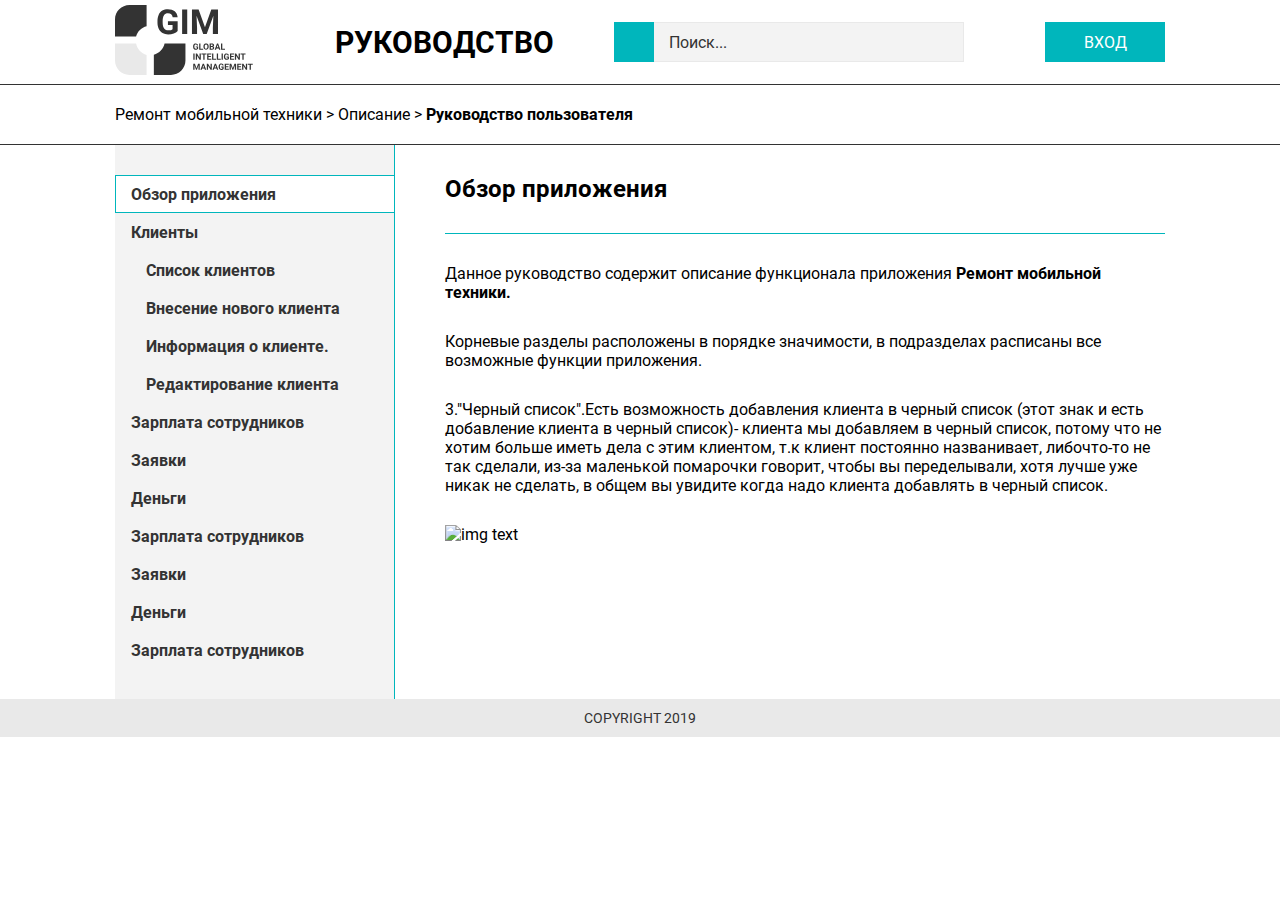
==== documentation.html @ 6bd281ae "docs page" ====
<!DOCTYPE html>
<html lang="en">
<head>
  <meta charset="UTF-8">
  <meta name="viewport" content="width=device-width, initial-scale=1, shrink-to-fit=no">
  <title>GIM - documentation</title>
  <meta name="keywords" content="text, test">
  <meta name="description" content="very long text description">
  <link rel="stylesheet" href="https://cdnjs.cloudflare.com/ajax/libs/font-awesome/5.11.2/css/all.min.css"
        integrity="sha256-+N4/V/SbAFiW1MPBCXnfnP9QSN3+Keu+NlB+0ev/YKQ=" crossorigin="anonymous"/>
  <link rel="stylesheet" href="assets/css/style.css">
  <link rel="stylesheet" href="assets/css/media.css">
</head>
<body>

<header class="header">
  <div class="doc-container">
    <div class="header__inner">
      <a href="#" class="header-logo"><img src="assets/img/logo-v1.svg" alt="GIM"></a>
      <div class="doc-header">
        <div class="doc-header__title">руководство</div>
        <form method="get" class="doc-header__search">
          <button class="btn-doc-submit" type="submit"><i class="fas fa-search"></i></button>
          <input type="search" name="search" id="search" class="inp-doc-search" placeholder="Поиск...">
        </form>
      </div>
      <a href="#" class="btn header-login">вход</a>
    </div>
  </div>
</header>

<section class="doc-breadcrumbs">
  <div class="doc-container">
    <div class="doc-breadcrumbs__menu">
      <a href="#" class="doc-breadcrumbs__link">Ремонт мобильной техники</a>
      <span>></span>
      <a href="#" class="doc-breadcrumbs__link">Описание</a>
      <span>></span>
      <span class="doc-breadcrumbs__current">Руководство пользователя</span>
    </div>
  </div>
</section>

<section class="doc-info">
  <div class="doc-container">
    <div class="doc-info__wrapper">
      <div class="doc-sidebar">
        <ul class="doc-sidebar__menu">
          <li class="doc-sidebar__item">
            <a href="#" class="doc-sidebar__link doc-sidebar__link_active">
              Обзор приложения
              <span class="doc-sidebar__arrow">
                <i class="fas fa-chevron-right"></i>
              </span>
            </a>
            <ul class="doc-sidebar__submenu">
              <li class="doc-sidebar__item"><a href="#" class="doc-sidebar__link">Список клиентов</a></li>
              <li class="doc-sidebar__item"><a href="#" class="doc-sidebar__link">Внесение нового клиента</a></li>
              <li class="doc-sidebar__item"><a href="#" class="doc-sidebar__link">Информация о клиенте.</a></li>
              <li class="doc-sidebar__item"><a href="#" class="doc-sidebar__link">Редактирование клиента</a></li>
            </ul>
          </li>
          <li class="doc-sidebar__item doc-sidebar__item_opened">
            <a href="#" class="doc-sidebar__link">
              Клиенты
              <span class="doc-sidebar__arrow">
                <i class="fas fa-chevron-right"></i>
              </span>
            </a>
            <ul class="doc-sidebar__submenu">
              <li class="doc-sidebar__item"><a href="#" class="doc-sidebar__link">Список клиентов</a></li>
              <li class="doc-sidebar__item"><a href="#" class="doc-sidebar__link">Внесение нового клиента</a></li>
              <li class="doc-sidebar__item"><a href="#" class="doc-sidebar__link">Информация о клиенте.</a></li>
              <li class="doc-sidebar__item"><a href="#" class="doc-sidebar__link">Редактирование клиента</a></li>
            </ul>
          </li>
          <li class="doc-sidebar__item"><a href="#" class="doc-sidebar__link">Зарплата сотрудников</a></li>
          <li class="doc-sidebar__item">
            <a href="#" class="doc-sidebar__link">
              Заявки
              <span class="doc-sidebar__arrow">
                <i class="fas fa-chevron-right"></i>
              </span>
            </a>
            <ul class="doc-sidebar__submenu">
              <li class="doc-sidebar__item"><a href="#" class="doc-sidebar__link">Список клиентов</a></li>
              <li class="doc-sidebar__item"><a href="#" class="doc-sidebar__link">Внесение нового клиента</a></li>
              <li class="doc-sidebar__item"><a href="#" class="doc-sidebar__link">Информация о клиенте.</a></li>
              <li class="doc-sidebar__item"><a href="#" class="doc-sidebar__link">Редактирование клиента</a></li>
            </ul>
          </li>
          <li class="doc-sidebar__item">
            <a href="#" class="doc-sidebar__link">
              Деньги
              <span class="doc-sidebar__arrow">
                <i class="fas fa-chevron-right"></i>
              </span>
            </a>
            <ul class="doc-sidebar__submenu">
              <li class="doc-sidebar__item"><a href="#" class="doc-sidebar__link">Список клиентов</a></li>
              <li class="doc-sidebar__item"><a href="#" class="doc-sidebar__link">Внесение нового клиента</a></li>
              <li class="doc-sidebar__item"><a href="#" class="doc-sidebar__link">Информация о клиенте.</a></li>
              <li class="doc-sidebar__item"><a href="#" class="doc-sidebar__link">Редактирование клиента</a></li>
            </ul>
          </li>
          <li class="doc-sidebar__item"><a href="#" class="doc-sidebar__link">Зарплата сотрудников</a></li>
          <li class="doc-sidebar__item">
            <a href="#" class="doc-sidebar__link">
              Заявки
              <span class="doc-sidebar__arrow">
                <i class="fas fa-chevron-right"></i>
              </span>
            </a>
            <ul class="doc-sidebar__submenu">
              <li class="doc-sidebar__item"><a href="#" class="doc-sidebar__link">Список клиентов</a></li>
              <li class="doc-sidebar__item"><a href="#" class="doc-sidebar__link">Внесение нового клиента</a></li>
              <li class="doc-sidebar__item"><a href="#" class="doc-sidebar__link">Информация о клиенте.</a></li>
              <li class="doc-sidebar__item"><a href="#" class="doc-sidebar__link">Редактирование клиента</a></li>
            </ul>
          </li>
          <li class="doc-sidebar__item">
            <a href="#" class="doc-sidebar__link">
              Деньги
              <span class="doc-sidebar__arrow">
                <i class="fas fa-chevron-right"></i>
              </span>
            </a>
            <ul class="doc-sidebar__submenu">
              <li class="doc-sidebar__item"><a href="#" class="doc-sidebar__link">Список клиентов</a></li>
              <li class="doc-sidebar__item"><a href="#" class="doc-sidebar__link">Внесение нового клиента</a></li>
              <li class="doc-sidebar__item"><a href="#" class="doc-sidebar__link">Информация о клиенте.</a></li>
              <li class="doc-sidebar__item"><a href="#" class="doc-sidebar__link">Редактирование клиента</a></li>
            </ul>
          </li>
          <li class="doc-sidebar__item"><a href="#" class="doc-sidebar__link">Зарплата сотрудников</a></li>
        </ul>
      </div>
      <div class="doc-content">
        <div class="doc-content__title">Обзор приложения</div>
        <div class="doc-content__text">
          <p>Данное руководство содержит описание функционала приложения <span>Ремонт мобильной техники.</span></p>
          <p>Корневые разделы расположены в порядке значимости, в подразделах расписаны все возможные функции приложения.</p>
          <p>3."Черный список".Есть возможность добавления клиента в черный список (этот знак и есть
            добавление клиента в черный список)- клиента мы добавляем в черный список, потому что
            не хотим больше иметь дела с этим клиентом, т.к клиент постоянно названивает, либочто-то
            не так сделали, из-за маленькой помарочки говорит, чтобы вы переделывали, хотя лучше
            уже никак не сделать, в общем вы увидите когда надо клиента добавлять в черный список.</p>
          <img src="assets/img/doc-img-example.png" alt="img text">
        </div>
      </div>
    </div>
  </div>
</section>


<div class="copyright">copyright 2019</div>

<script src="assets/js/custom.js"></script>
</body>
</html>
---- assets/css/style.css ----
@font-face {
    font-family: 'Roboto-Regular';
    src: url('../fonts/Roboto-Regular.ttf') format('truetype');
    font-weight: normal;
    font-style: normal;
}
@font-face {
    font-family: 'Roboto-Bold';
    src: url('../fonts/Roboto-Bold.ttf') format('truetype');
    font-weight: normal;
    font-style: normal;
}
html, body{
    margin: 0;
    width: 100%;
    min-height: 100vh;
}
body{
    font-family: 'Roboto-Regular', sans-serif;
    color: #333333;
}
/*General*/
*{
    -webkit-box-sizing: border-box;
    -moz-box-sizing: border-box;
    box-sizing: border-box;
}
a, button{
    text-decoration: none;
    -webkit-transition: all 0.3s;
    -moz-transition: all 0.3s;
    -ms-transition: all 0.3s;
    -o-transition: all 0.3s;
    transition: all 0.3s;
}
a, input, button, textarea{
    outline: none;
}
h2{
    margin: 0;
    font-family: 'Roboto-Bold', sans-serif;
    font-size: 30px;
    text-transform: uppercase;
    text-align: center;
}
img{
    max-width: 100%;
}
.container{
    max-width: 1200px;
    margin: 0 auto;
}
.title{
    display: flex;
    flex-wrap: wrap;
    align-items: center;
    justify-content: center;
}
.title span{
    width: 50px;
    height: 3px;
    margin: 0 15px;
    background-color: #333333;
}
.btn{
    display: flex;
    flex-wrap: wrap;
    align-items: center;
    justify-content: center;
    background-color: #00B6BC;
    border: 1px solid #00B6BC;
    color: #ffffff;
    text-transform: uppercase;
}
.btn:hover{
    color: #00B6BC;
    background-color: #fff;
}
/*Header*/
.header{
    padding: 5px 0;
}
.header__inner{
    display: flex;
    flex-wrap: wrap;
    align-items: center;
    justify-content: center;
}
.header-logo{
    display: block;
    width: 138px;
    margin-right: auto;
}
.navigation-mobile{
    display: none;
    width: 35px;
    margin: 10px auto 0 auto;
    border: 1px solid #00B6BC;
}
.navigation-mobile div{
    height: 2px;
    margin: 5px;
    background-color: #00B6BC;
}
.header-login{
    width: 120px;
    height: 40px;
    margin-left: auto;
    font-size: 16px;
}
.menu{
    display: flex;
    flex-wrap: wrap;
    align-items: center;
    list-style:none;
    margin: 0;
    padding: 0;
}
.menu__item{
    margin: 0 15px;
}
.menu__link{
    padding-bottom: 10px;
    color: #333333;
    border-bottom: 1px solid transparent;
}
.menu__link:hover,
.menu__link_current{
    color: #00B6BC;
    border-bottom: 1px solid #00B6BC;
}
/*CTA*/
.cta{
    padding: 166px 0;
    background: url("../img/cta-bg.png") no-repeat center center;
    -webkit-background-size: cover;
    background-size: cover;
}
.cta__text{
    padding: 18px 34px;
    background-color: rgba(233,233,233,0.75);
    font-family: 'Roboto-Bold', sans-serif;
}
.cta__title{
    margin: 0;
    font-size: 28px;
}
.cta__description{
    margin: 10px 0 0 0;
    font-size: 24px;
}
/*Services*/
.services{
    padding: 50px 0;
}
.services__items{
    display: flex;
    flex-wrap: wrap;
    justify-content: center;
    margin-top: 90px;
    margin-left: -15px;
    margin-right: -15px;
}
.services__items-single{
    width: 100%;
    max-width: 33.33333333%;
    padding: 0 15px 30px 15px;
}
.services-item{
    display: block;
    width: 100%;
    padding: 20px;
    border: 1px solid #E9E9E9;
}
.services-item:hover{
    margin: -5px 0 0 0 ;
    background: #E9E9E9;
}
.services-item__top{
    display: flex;
    flex-wrap: nowrap;
    align-items: center;
}
.services-item__icon{
    flex: 0 0 80px;
    display: flex;
    align-items: center;
    justify-content: center;
    width: 80px;
    height: 80px;
    -webkit-border-radius: 100%;
    -moz-border-radius: 100%;
    border-radius: 100%;
    background-color: #E9E9E9;
    -webkit-transition: all 0.3s;
    -moz-transition: all 0.3s;
    -ms-transition: all 0.3s;
    -o-transition: all 0.3s;
    transition: all 0.3s;
}
.services-item:hover .services-item__icon{
    background-color: #fff;
    -webkit-box-shadow:  0 4px 4px rgba(0,0,0,0.25);
    -moz-box-shadow:  0 4px 4px rgba(0,0,0,0.25);
    box-shadow:  0 4px 4px rgba(0,0,0,0.25);
}
.services-item__title{
    margin-left: 15px;
    font-size: 16px;
    color: #000;
    text-transform: uppercase;
}
.services-item__description{
    margin-top: 15px;
    font-size: 18px;
    color: #000;
}
/*Why*/
.why{
    padding: 50px 0;
    background-color: #E9E9E9;
}
.why__text{
    margin-top: 40px;
}
.why__text p{
    font-size: 20px;
    margin: 0 0 20px 0;
}
/*FAQS*/
.faqs{
    padding: 50px 0;
}
.faqs__items{
    max-width: 1000px;
    margin-left: auto;
    margin-right: auto;
    margin-top: 50px;
}
.faqs-item{
    margin-top: 20px;
    border: 1px solid #E9E9E9;
}
.faqs-item__qustion{
    display: flex;
    align-items: center;
    justify-content: space-between;
}
.faqs-item__title{
    margin-left: 20px;
    font-size: 20px;
    text-transform: uppercase;
}
.faqs-item__btn{
    flex: 0 0 48px;
    width: 48px;
    height: 48px;
    line-height: 48px;
    background: #E9E9E9;
    font-size: 30px;
    text-align: center;
    cursor: pointer;
}
.faqs-item__answer{
    display: none;
    padding: 28px 45px;
    border-top: 1px solid #E9E9E9;
    font-size: 16px;
    line-height: 1.5em;
    color: #000;
}
.faqs-item_opened .faqs-item__qustion{
    background: #E9E9E9;
}
.faqs-item_opened .faqs-item__btn{
    background: #ffffff;
}
.faqs-item_opened .faqs-item__answer{
    display: block;
}
/*Contacts*/
.contacts{
    padding-bottom: 50px;
    text-transform: uppercase;
}
.contacts__items{
    display: flex;
    flex-wrap: wrap;
    align-items: flex-start;
    justify-content: center;
    margin-top: 40px;
}
.contacts__items > *{
    margin: 0 40px;
}
.contacts-info{
    width: 100%;
    max-width: 368px;
    padding: 30px 55px;
    background-color: #E9E9E9;
}
.contacts-info__title{
    margin-bottom: 30px;
    font-family: 'Roboto-Bold', sans-serif;
    font-size: 20px;
    text-align: center;
}
.contacts-info__text{
    margin-top: 15px;
    font-size: 16px;
}
.contacts-info__text span{
    font-family: 'Roboto-Bold', sans-serif;
}
.contacts-form{
    width: 100%;
    max-width: 368px;
    border: 2px solid #E9E9E9;
}
.contacts-form__title{
    height: 50px;
    line-height: 50px;
    background-color: #E9E9E9;
    font-family: 'Roboto-Bold', sans-serif;
    font-size: 20px;
    text-align: center;
}
.contacts-form__form{
    padding: 40px;
}
.inp-contacts,
.txt-contacts{
    width: 100%;
    padding: 13px 15px;
    border: 1px solid #E9E9E9;
    font-family: 'Roboto-Regular', sans-serif;
    font-size: 16px;
    color: #000;
    text-transform: uppercase;
}
.inp-contacts{
    height: 40px;
    line-height: 38px;
    margin-bottom: 20px;
}
.txt-contacts{
    height: 100px;
    margin-bottom: 25px;
    overflow-x: hidden;
    resize: none;
}
::-webkit-input-placeholder {
    color: #333333;
}
::-moz-placeholder {
    color: #333333;
}
:-ms-input-placeholder {
    color: #333333;
}
:-moz-placeholder {
    color: #333333;
}
:focus::-webkit-input-placeholder {
    text-indent: -500px; transition: text-indent 0.5s ease;
}
:focus::-moz-placeholder {
    text-indent: -500px; transition: text-indent 0.5s ease;
}
:focus:-ms-input-placeholder {
    text-indent: -500px; transition: text-indent 0.5s ease;
}
:focus:-moz-placeholder {
    text-indent: -500px; transition: text-indent 0.5s ease;
}
.btn-subtim{
    width: 205px;
    height: 40px;
    margin: 0 auto;
    font-family: 'Roboto-Bold', sans-serif;
    font-size: 20px;
    cursor: pointer;
}
/*Footer*/
.footer{
    padding: 9px 0;
    background-color: #f3f3f3;
    border-top: 3px solid #00B6BC;
}
.footer__inner{
    display: flex;
    flex-wrap: wrap;
    align-items: center;
    justify-content: center;
}
.socials{
    display: flex;
    margin-left: auto;
}
.socials-icon{
    display: flex;
    align-items: center;
    justify-content: center;
    width: 44px;
    height: 44px;
    margin-left: 20px;
    -webkit-border-radius: 100%;
    -moz-border-radius: 100%;
    border-radius: 100%;
    border: 1px solid #00B6BC;
    color: #00B6BC;
    font-size: 20px;
}
.socials-icon:hover{
    background-color: #00B6BC;
    color: #ffffff;
}
.copyright{
    width: 100%;
    padding: 11px;
    background-color: #E9E9E9;
    font-size: 14px;
    text-transform: uppercase;
    text-align: center;
}
/*Documentation*/
.doc-container{
    max-width: 1050px;
    margin: 0 auto;
    color: #000;
}
.doc-header{
    display: flex;
    flex-wrap: wrap;
    align-items: center;
}
.doc-header__title{
    margin-right: 60px;
    font-family:'Roboto-Bold', sans-serif;
    font-size: 30px;
    text-transform: uppercase;
}
.doc-header__search{
    display: flex;
    width: 350px;
}
.btn-doc-submit{
    flex: 0 0 40px;
    width: 40px;
    height: 40px;
    line-height: 38px;
    padding: 0;
    background-color: #00B6BC;
    border: 1px solid #00B6BC;
    font-size: 16px;
    color: #ffffff;
    cursor: pointer;
}
.btn-doc-submit:hover{
    background-color: #fff;
    color: #00B6BC;
}
.inp-doc-search{
    width: 100%;
    height: 40px;
    line-height: 38px;
    padding: 0 15px;
    background-color: #F3F3F3;
    border: 1px solid #E9E9E9;
    border-left:none;
    font-family:'Roboto-Regular', sans-serif;
    font-size: 16px;
    color: #333333;
}
.doc-breadcrumbs{
    border-top: 1px solid #333333;
    border-bottom: 1px solid #333333;
}
.doc-breadcrumbs__menu{
    padding: 20px 0;
}
.doc-breadcrumbs__link{
    font-size: 16px;
    color: #000000;
}
.doc-breadcrumbs__link:hover{
    color: #00B6BC;
}
.doc-breadcrumbs__current{
    font-family:'Roboto-Bold', sans-serif;
}
.doc-info__wrapper{
    display: flex;
    flex-wrap: wrap;
    justify-content: space-between;
}
.doc-sidebar{
    width: 280px;
    padding: 30px 0;
    background-color: #F3F3F3;
    border-right: 1px solid #00B6BC;
}
.doc-sidebar__menu,
.doc-sidebar__submenu{
    margin: 0;
    padding: 0;
    list-style: none;
}
.doc-sidebar__submenu{
    display: none;
    margin-left: 15px;
}
.doc-sidebar__link{
    position: relative;
    display: flex;
    align-items: center;
    height: 38px;
    padding: 0 15px;
    border: 1px solid transparent;
    border-right:none;
    font-family:'Roboto-Bold',sans-serif;
    font-size: 16px;
    color: #333333;
}
.doc-sidebar__link:hover{
    background-color: #fff;
}
.doc-sidebar__link_active{
    background-color: #fff;
    border: 1px solid #00B6BC;
    border-right: none;
}
.doc-sidebar__arrow{
    position: absolute;
    display: flex;
    align-items: center;
    top: 0;
    right: 0;
    padding: 0 15px;
    height: 36px;
}
.doc-sidebar__item_opened .doc-sidebar__submenu{
    display: block;
}
.doc-sidebar__item_opened .doc-sidebar__arrow{
    -webkit-transform: rotate(90deg);
    -moz-transform: rotate(90deg);
    -ms-transform: rotate(90deg);
    -o-transform: rotate(90deg);
    transform: rotate(90deg);
}
.doc-content{
    width: 720px;
}
.doc-content__title{
    margin-bottom: 30px;
    padding: 30px 0;
    font-family:'Roboto-Bold',sans-serif;
    font-size: 24px;
    border-bottom: 1px solid #00B6BC;
}
.doc-content__text{
    font-size: 16px;
}
.doc-content__text p{
    margin: 0 0 30px 0;
}
.doc-content__text img{
    display: block;
    max-width: 100%;
    margin: 0 auto 30px auto;
}
.doc-content__text span{
    font-family:'Roboto-Bold';
}
---- assets/css/media.css ----
@media (min-width: 320px) and (max-width: 767px){
    .container{
        padding: 0 15px;
    }
    .header{
        position: relative;
    }
    .header-logo{
        order: 1;
    }
    .header-login{
        order: 2;
    }
    .navigation{
        order: 3;
        position: relative;
        width: 100%;
    }
    .navigation-mobile{
        display: block;
    }
    .menu{
        display: none;
        flex-direction: column;
        align-items: flex-start;
        padding: 0 15px;
    }
    .menu_open{
        display: block;
    }
    .menu__item{
        margin: 8px 0;
    }
    .menu__link{
        padding-bottom: 0;
    }
    .title{
        flex-direction: column;
    }
    h2{
        margin: 10px 0;
        font-size: 18px;
    }
    .cta{
        padding: 30px 0;
    }
    .cta__text{
        padding: 15px;
    }
    .cta__title{
        font-size: 20px;
    }
    .cta__description{
        font-size: 16px;
    }
    .services__items{
        margin-top: 50px;
    }
    .services__items-single{
        max-width: 100%;
    }
    .services-item__description{
        font-size: 16px;
    }
    .why__text p{
        font-size: 16px;
    }
    .faqs-item__title{
        margin-left: 10px;
        margin-right: 10px;
        font-size: 16px;
        text-transform: none;
    }
    .faqs-item__answer{
        padding: 10px;
        font-size: 14px;
    }
    .contacts__items > * {
        margin: 0;
    }
    .contacts-info{
        margin-bottom: 30px;
        padding: 30px;
    }
    .contacts-form__form{
        padding: 15px;
    }
    .btn-subtim{
        width: auto;
        padding: 0 15px;
    }
    .footer,
    .header{
        padding: 10px 0;
    }
    .footer .navigation{
        display: none;
    }
    .socials{
        order: 2;
    }
    /*Documentation*/
    .doc-container{
        padding: 0 15px;
    }
    .doc-header{
        order: 3;
        width: 100%;
    }
    .doc-header__title{
        margin: 10px 0;
    }
    .doc-breadcrumbs__link{
        display: block;
        margin: 5px 0;
    }
    .doc-breadcrumbs__menu span:not(:last-child){
        display: none;
    }
    .doc-sidebar{
        width: 100%;
        border-right:none;
    }
    .doc-sidebar__link_active{
        border-right: 1px solid #00B6BC;
    }
    .doc-content{
        width: 100%;
    }
}
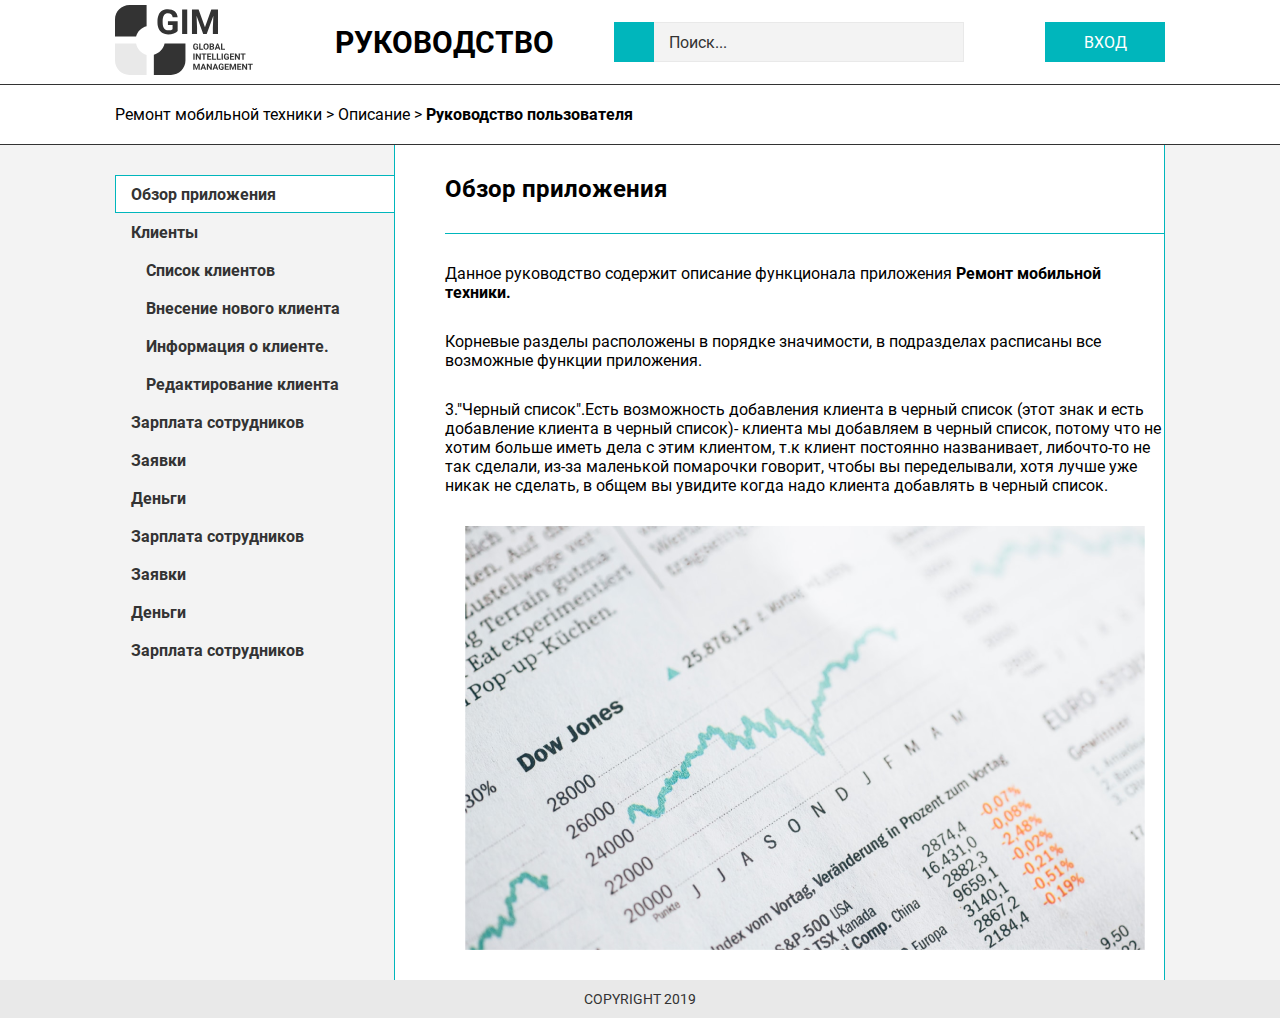
==== commit 3ae6c1d8: "docs page fixes" ====
--- a/documentation.html
+++ b/documentation.html
@@ -44,6 +44,11 @@
 <section class="doc-info">
   <div class="doc-container">
     <div class="doc-info__wrapper">
+      <div class="doc-info__mobile-menu">
+        <span></span>
+        <span></span>
+        <span></span>
+      </div>
       <div class="doc-sidebar">
         <ul class="doc-sidebar__menu">
           <li class="doc-sidebar__item">
--- a/assets/css/style.css
+++ b/assets/css/style.css
@@ -468,6 +468,9 @@
     background-color: #F3F3F3;
     border: 1px solid #E9E9E9;
     border-left:none;
+    -webkit-border-radius: 0;
+    -moz-border-radius: 0;
+    border-radius: 0;
     font-family:'Roboto-Regular', sans-serif;
     font-size: 16px;
     color: #333333;
@@ -487,12 +490,45 @@
     color: #00B6BC;
 }
 .doc-breadcrumbs__current{
-    font-family:'Roboto-Bold', sans-serif;
+  font-family:'Roboto-Bold', sans-serif;
+}
+.doc-info{
+    background-color: #F3F3F3;
 }
 .doc-info__wrapper{
     display: flex;
     flex-wrap: wrap;
     justify-content: space-between;
+    background-color: #fff;
+}
+.doc-info__mobile-menu_opened span:first-child{
+    -webkit-transform: rotate(-45deg) translate(-5px, 5px);
+    -moz-transform: rotate(-45deg) translate(-5px, 5px);
+    -ms-transform: rotate(-45deg) translate(-5px, 5px);
+    -o-transform: rotate(-45deg) translate(-5px, 5px);
+    transform: rotate(-45deg) translate(-5px, 5px);
+}
+.doc-info__mobile-menu_opened span:nth-child(2){
+    opacity: 0;
+}
+.doc-info__mobile-menu_opened span:last-child{
+    -webkit-transform: rotate(45deg) translate(-5px, -5px);
+    -moz-transform: rotate(45deg) translate(-5px, -5px);
+    -ms-transform: rotate(45deg) translate(-5px, -5px);
+    -o-transform: rotate(45deg) translate(-5px, -5px);
+    transform: rotate(45deg) translate(-5px, -5px);
+}
+.doc-info__mobile-menu{
+    display: none;
+    width: 30px;
+    margin: 10px 0;
+}
+.doc-info__mobile-menu span{
+    display: block;
+    width: 100%;
+    height: 2px;
+    margin: 5px 0;
+    background-color: #333333;
 }
 .doc-sidebar{
     width: 280px;
@@ -551,6 +587,7 @@
 }
 .doc-content{
     width: 720px;
+    border-right: 1px solid #00B6BC;
 }
 .doc-content__title{
     margin-bottom: 30px;
--- a/assets/css/media.css
+++ b/assets/css/media.css
@@ -117,14 +117,26 @@
     .doc-breadcrumbs__menu span:not(:last-child){
         display: none;
     }
+    .doc-info{
+        background-color: #fff;
+    }
+    .doc-info__mobile-menu{
+        display: block;
+    }
     .doc-sidebar{
+        display: none;
         width: 100%;
+        padding: 0;
         border-right:none;
+    }
+    .doc-sidebar_opened{
+        display: block;
     }
     .doc-sidebar__link_active{
         border-right: 1px solid #00B6BC;
     }
     .doc-content{
         width: 100%;
+        border-right:none;
     }
 }